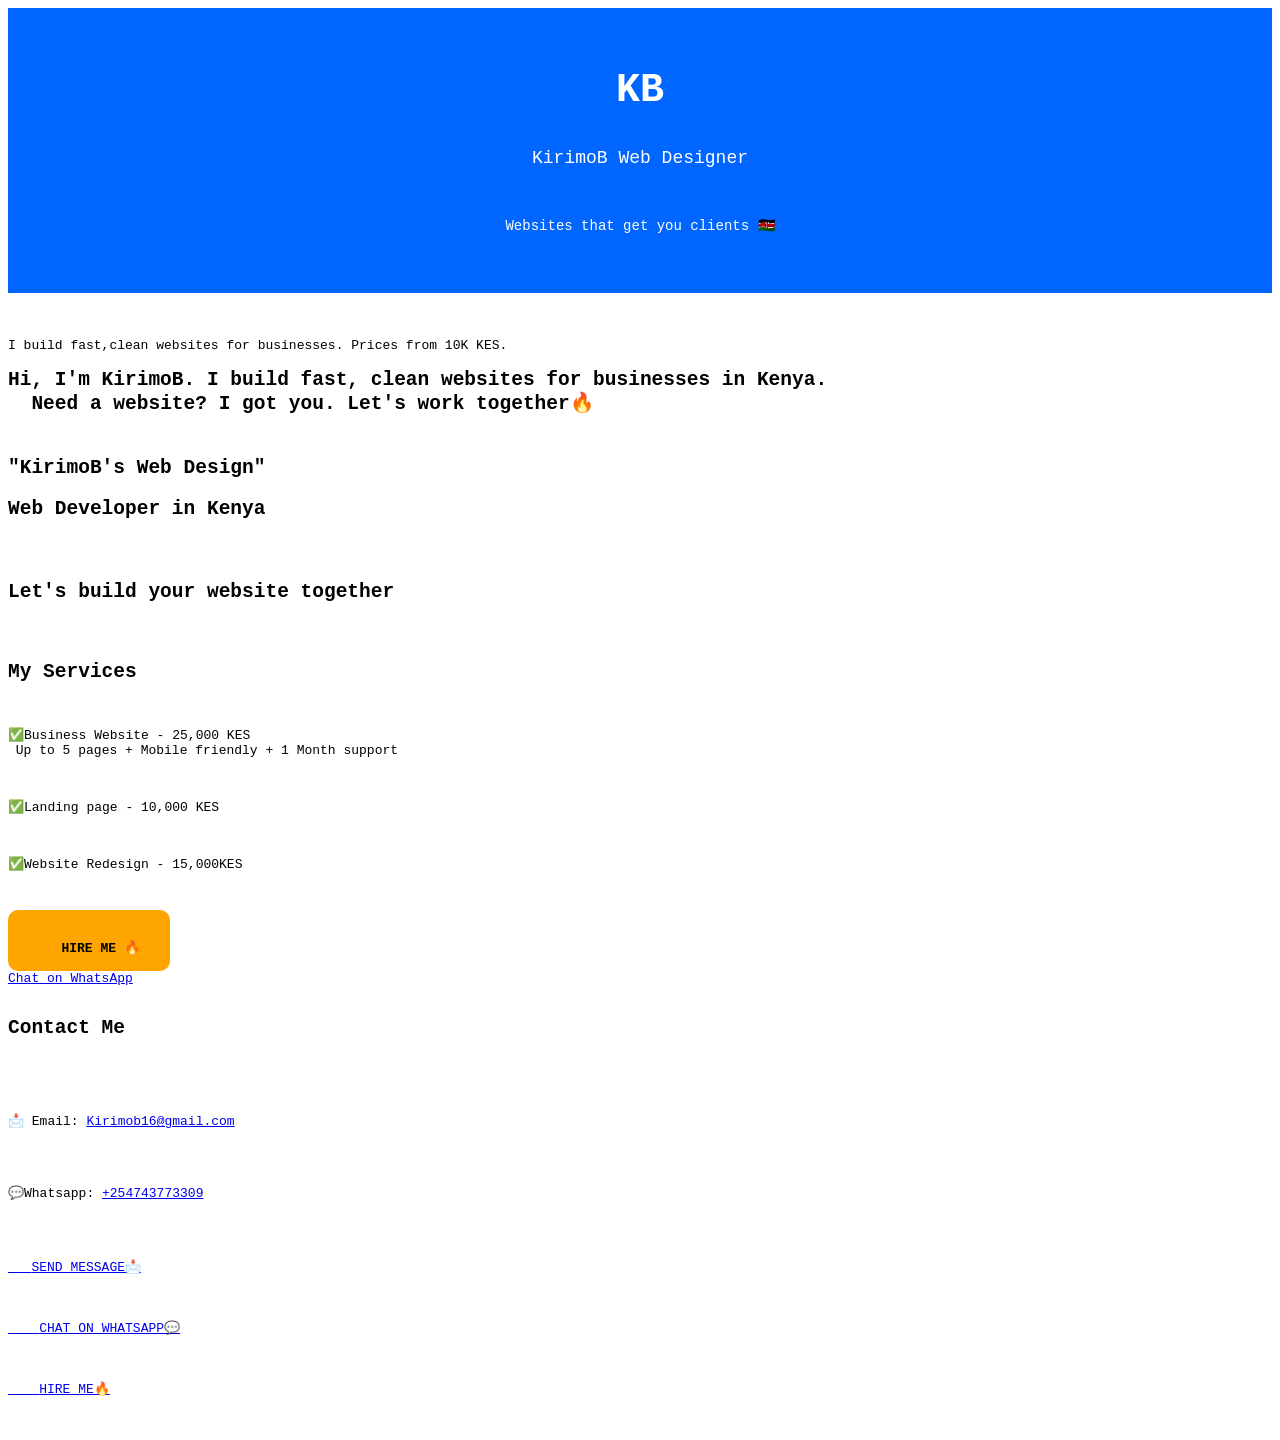
==== index.html @ 3100efc2 "Rename Notes-12-8-2026.html to index.html" ====
<html>
        <head><title>Downloaded HTML</title></head>
        <body>
            <pre style="white-space: pre-wrap; word-wrap: break-word;"><div style="text-align: center; padding: 30px; background: #0066ff; color: white;">
  <h1 style="font-size: 40px; margin: 0;">KB</h1>
  <p style="font-size: 18px; margin: 5px 0;">KirimoB Web Designer</p>
  <p style="font-size: 14px;">Websites that get you clients 🇰🇪</p>
</div>  

</h1>
I build fast,clean websites for businesses. Prices from 10K KES.
<h2>Hi, I'm KirimoB. I build fast, clean websites for businesses in Kenya.
  Need a website? I got you. Let's work together🔥</P>
"KirimoB's Web Design"
<p id="myText">Web Developer in Kenya</p>
<p>Let's build your website together</p>
<h2>My Services </h2>
<p>✅Business Website - 25,000 KES<br> Up to 5 pages + Mobile friendly + 1 Month support</p>
<p>✅Landing page - 10,000 KES</p>
<p>✅Website Redesign - 15,000KES</p>
<a href="https://wa.me/254743773309?text=Hi%20KirimoB%20I%20want%20to%20hire%20you"
   target="_blank"
   style="background: orange; color: black; padding: 15px 30px; border-radius: 10px; text-decoration: none; font-weight: bold; display: inline-block; margin-top: 10px;">
   HIRE ME 🔥
</a>  
<a href="https://wa.me/254743773309" target="_blank">Chat on WhatsApp</a>
<div class="contact">
<h2>Contact Me</h2>
   
  <p>📩 Email: <a href="mailto:Kirimob16@gmail.com">Kirimob16@gmail.com</a></p>
  <p>💬Whatsapp: <a href="https://wa.me/254743773309">+254743773309</a></p>
  
<a href="mailto:Kirimob16@gmail.com?subject=New%20website%20Inquiry&body=Hi%20KirimoB%20I%20need%20a%20website" class="btn-blue">
   SEND MESSAGE📩
</a>  
  
  <a href="https://wa.me/254743773309?text=Hi%20KirimoB" target="_blank" class="btn-green">
    CHAT ON WHATSAPP💬
</a>        
   
  <a href=https://wa.me/254743773309?text=Hi%20KirimoB%20I%20want%20to%20hire%20you" target="_blank" class="btn-orange">
    HIRE ME🔥
</a>                        
</div>                       </pre>
        </body>
    </html>
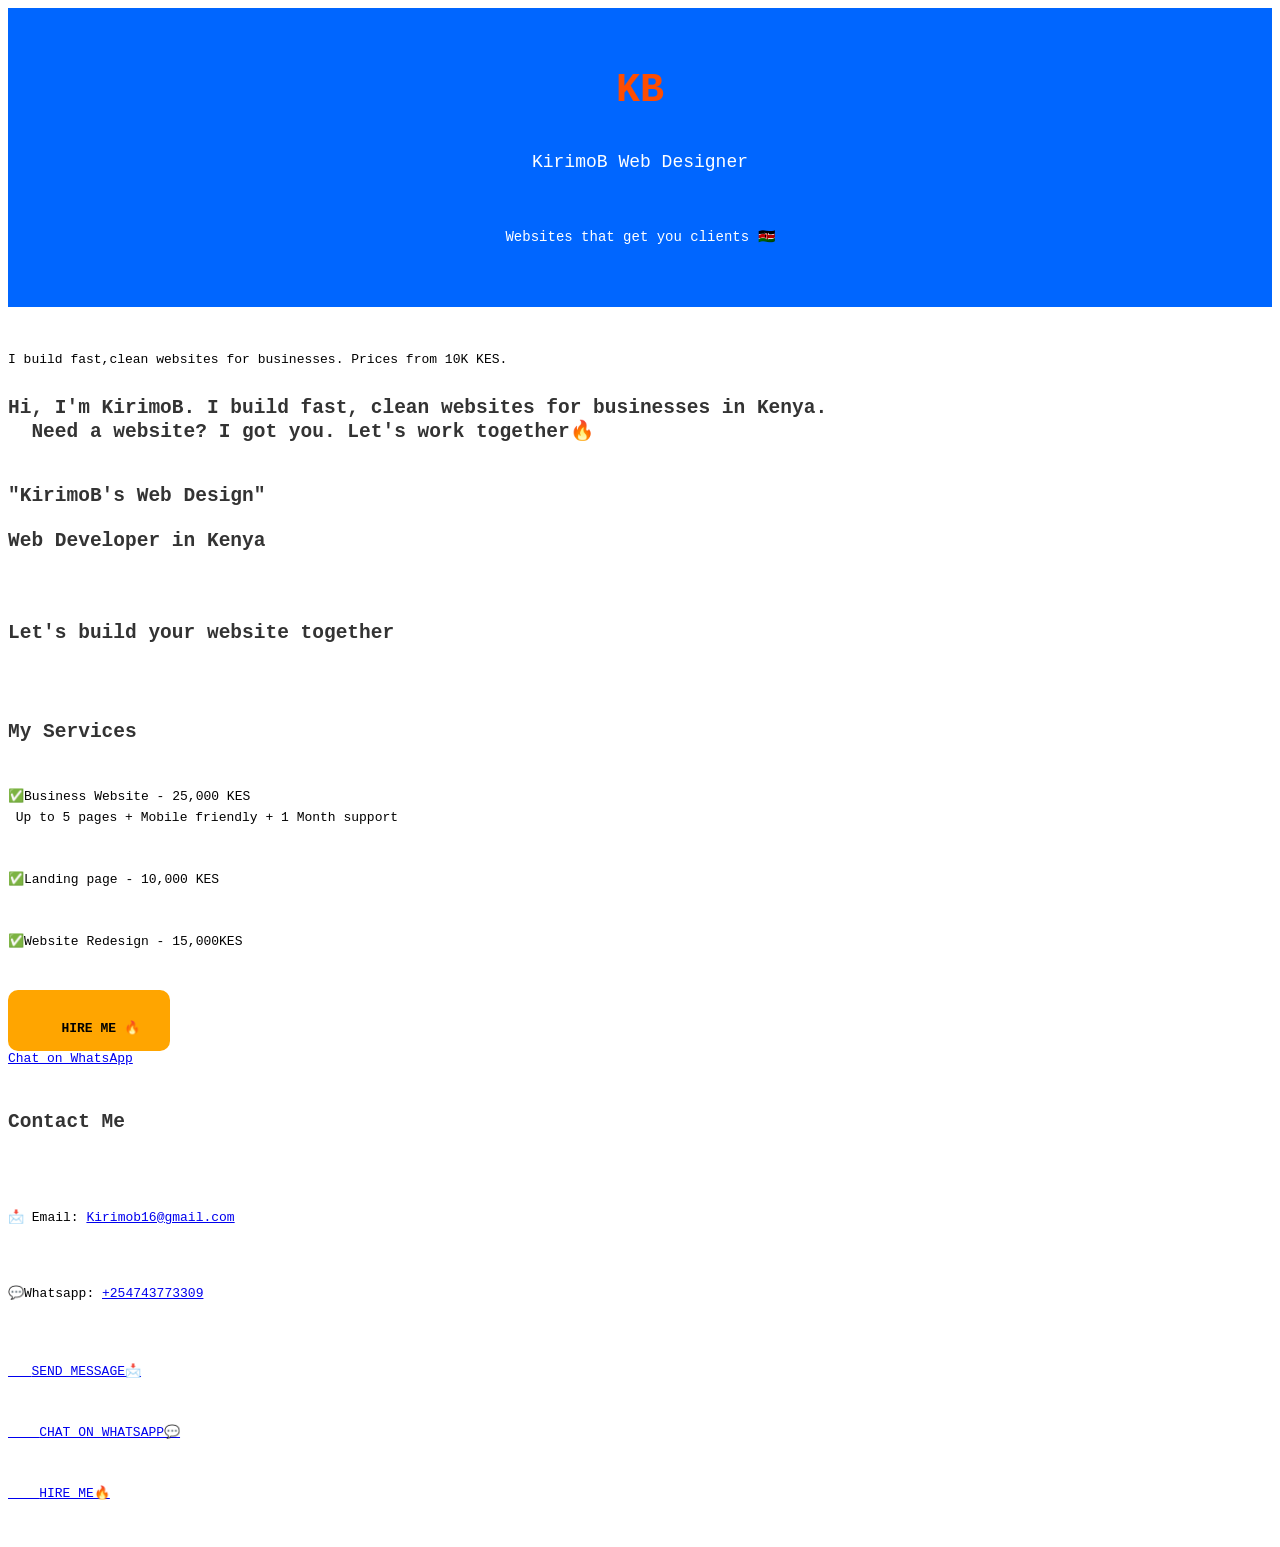
==== commit 4bacf582: "Update index.html" ====
--- a/index.html
+++ b/index.html
@@ -1,3 +1,4 @@
+<link rel="stylesheet" href="style.css">
 <html>
         <head><title>Downloaded HTML</title></head>
         <body>
--- a/style.css
+++ b/style.css
@@ -0,0 +1,88 @@
+<html>
+        <head><title>Downloaded HTML</title></head>
+        <body>
+            <pre style="white-space: pre-wrap; word-wrap: break-word;">body {
+  background: lightblue;
+  text-align: center;
+  font-family: Arial;
+  padding: 50px;
+}
+
+h1 {
+  color: #ff4d00;
+  font-size: 40px;
+}
+
+button {
+  background: darkblue;
+  color: white;
+  font-size: 20px;
+  padding: 15px 30px;
+  border: none;
+  border-radius: 10px;
+  margin-top: 20px;
+}
+img {
+  width: 200px;
+  border-radius: 50%;
+  margin-top: 20px;
+}
+h2 { 
+  color: #333;
+  margin-top: 30px;
+} 
+#hireBtn { 
+    background: gold;
+    color: black;
+    font-weight: bold;
+    font-size: 18px;
+    padding: 15px 30px;
+    border-radius: 10px;
+    margin-top: 10px;
+    curser: pointer;
+}
+#hireBtn:hover { 
+    background: orange;
+}
+p{ 
+   text-align: center
+   font-size: 20px;
+   line-height: 1.6;
+{ 
+ 
+.btn-orange { 
+  background: orange;
+  color: brown;
+  padding: 18px 35px;
+  border-radius: 15px;
+  text-decoration: none;
+  font-weight: bold;
+  font-size: 20px;
+  display: inline-block;
+  margin: 15px;
+}
+  
+  .btn-green{ 
+    background: #25D366;
+    color: white;
+    padding: 15px 30px;
+    border-radius: 10px;
+    text-decoration: none;
+    font-weight: bold;
+    display: inline-block;
+    margin: 10px;
+}
+
+  .btn-blue { 
+    background: #0066ff;
+    color: white;
+    padding: 15px 30px;
+    border-radius: 10px;
+    text-decoration: none;
+    font-weight: bold;
+    font-size: 18px;
+    display: inline-block;
+    margin: 10px;
+  }    </pre>
+        </body>
+    </html>
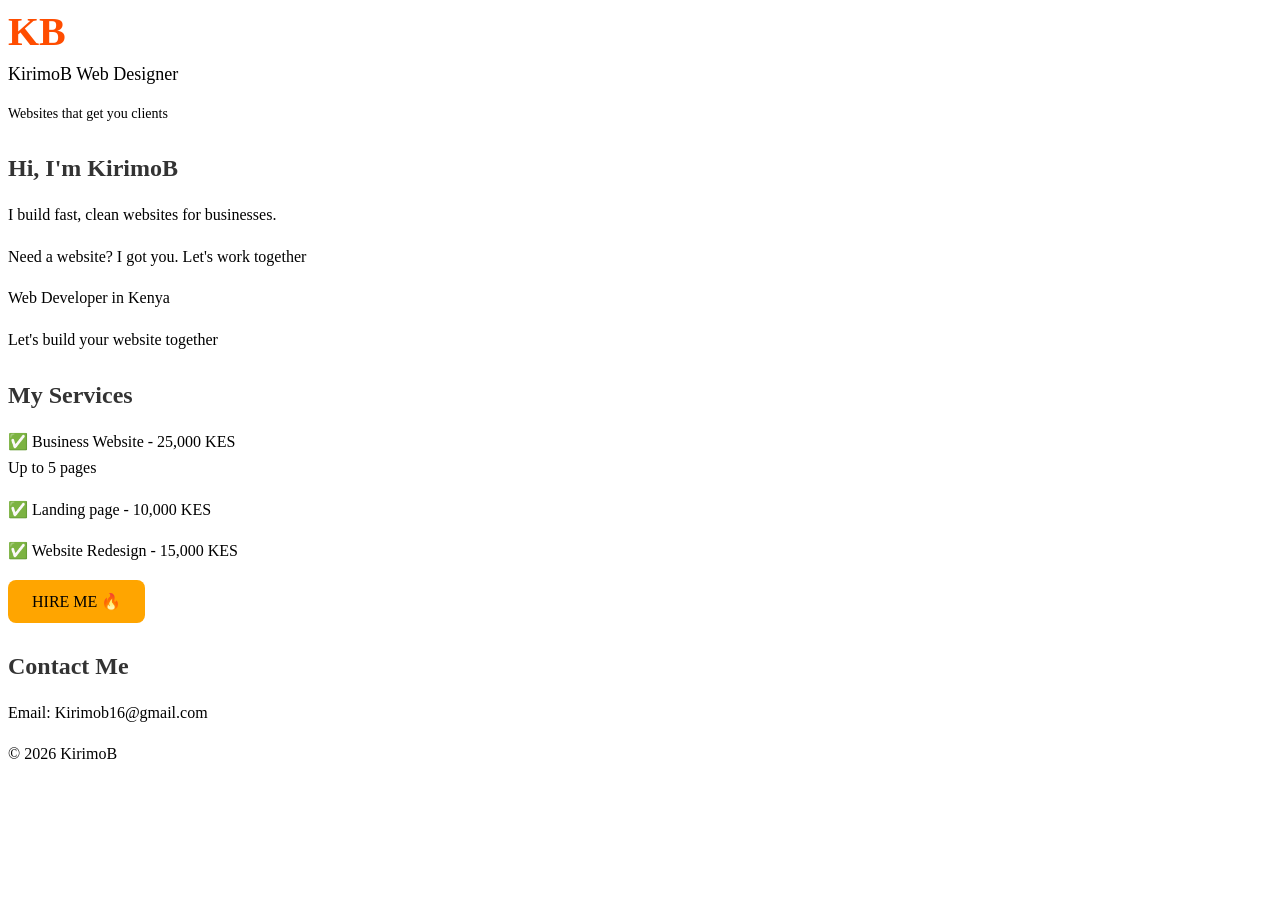
==== commit 2ab69b3d: "Update index.html" ====
--- a/index.html
+++ b/index.html
@@ -1,47 +1,47 @@
-<link rel="stylesheet" href="style.css">
 <html>
-        <head><title>Downloaded HTML</title></head>
-        <body>
-            <pre style="white-space: pre-wrap; word-wrap: break-word;"><div style="text-align: center; padding: 30px; background: #0066ff; color: white;">
-  <h1 style="font-size: 40px; margin: 0;">KB</h1>
-  <p style="font-size: 18px; margin: 5px 0;">KirimoB Web Designer</p>
-  <p style="font-size: 14px;">Websites that get you clients 🇰🇪</p>
-</div>  
+<head>
+  <title>KirimoB Web Designer | Web Development Kenya</title>
+  <link rel="stylesheet" href="style.css">
+</head>
+<body>
 
-</h1>
-I build fast,clean websites for businesses. Prices from 10K KES.
-<h2>Hi, I'm KirimoB. I build fast, clean websites for businesses in Kenya.
-  Need a website? I got you. Let's work together🔥</P>
-"KirimoB's Web Design"
-<p id="myText">Web Developer in Kenya</p>
-<p>Let's build your website together</p>
-<h2>My Services </h2>
-<p>✅Business Website - 25,000 KES<br> Up to 5 pages + Mobile friendly + 1 Month support</p>
-<p>✅Landing page - 10,000 KES</p>
-<p>✅Website Redesign - 15,000KES</p>
-<a href="https://wa.me/254743773309?text=Hi%20KirimoB%20I%20want%20to%20hire%20you"
-   target="_blank"
-   style="background: orange; color: black; padding: 15px 30px; border-radius: 10px; text-decoration: none; font-weight: bold; display: inline-block; margin-top: 10px;">
-   HIRE ME 🔥
-</a>  
-<a href="https://wa.me/254743773309" target="_blank">Chat on WhatsApp</a>
-<div class="contact">
-<h2>Contact Me</h2>
-   
-  <p>📩 Email: <a href="mailto:Kirimob16@gmail.com">Kirimob16@gmail.com</a></p>
-  <p>💬Whatsapp: <a href="https://wa.me/254743773309">+254743773309</a></p>
-  
-<a href="mailto:Kirimob16@gmail.com?subject=New%20website%20Inquiry&body=Hi%20KirimoB%20I%20need%20a%20website" class="btn-blue">
-   SEND MESSAGE📩
-</a>  
-  
-  <a href="https://wa.me/254743773309?text=Hi%20KirimoB" target="_blank" class="btn-green">
-    CHAT ON WHATSAPP💬
-</a>        
-   
-  <a href=https://wa.me/254743773309?text=Hi%20KirimoB%20I%20want%20to%20hire%20you" target="_blank" class="btn-orange">
-    HIRE ME🔥
-</a>                        
-</div>                       </pre>
-        </body>
-    </html>
+  <header>
+    <h1 style="font-size: 40px; margin: 0;">KB</h1>
+    <p style="font-size: 18px; margin: 5px 0;">KirimoB Web Designer</p>
+    <p style="font-size: 14px;">Websites that get you clients</p>
+  </header>
+
+  <section>
+    <h2>Hi, I'm KirimoB</h2>
+    <p>I build fast, clean websites for businesses.</p>
+    <p>Need a website? I got you. Let's work together</p>
+    <p>Web Developer in Kenya</p>
+    <p>Let's build your website together</p>
+  </section>
+
+  <section>
+    <h2>My Services</h2>
+    <p>✅ Business Website - 25,000 KES<br> Up to 5 pages</p>
+    <p>✅ Landing page - 10,000 KES</p>
+    <p>✅ Website Redesign - 15,000 KES</p>
+  </section>
+
+  <section>
+    <a href="https://wa.me/254743773309?text=Hi%20KirimoB%20I%20need%20a%20website" 
+       target="_blank" 
+       style="background: orange; color: black; padding: 12px 24px; border-radius: 8px; text-decoration: none; display: inline-block;">
+      HIRE ME 🔥
+    </a>
+  </section>
+
+  <div class="contact">
+    <h2>Contact Me</h2>
+    <p>Email: Kirimob16@gmail.com</p>
+  </div>
+
+  <footer>
+    <p>© 2026 KirimoB</p>
+  </footer>
+
+</body>
+</html>
--- a/style.css
+++ b/style.css
@@ -1,5 +1,5 @@
 <html>
-        <head><title>Downloaded HTML</title></head>
+        <head><title>KirimoB Web Designer | Web Developer in Kenya</title></head>
         <body>
             <pre style="white-space: pre-wrap; word-wrap: break-word;">body {
   background: lightblue;
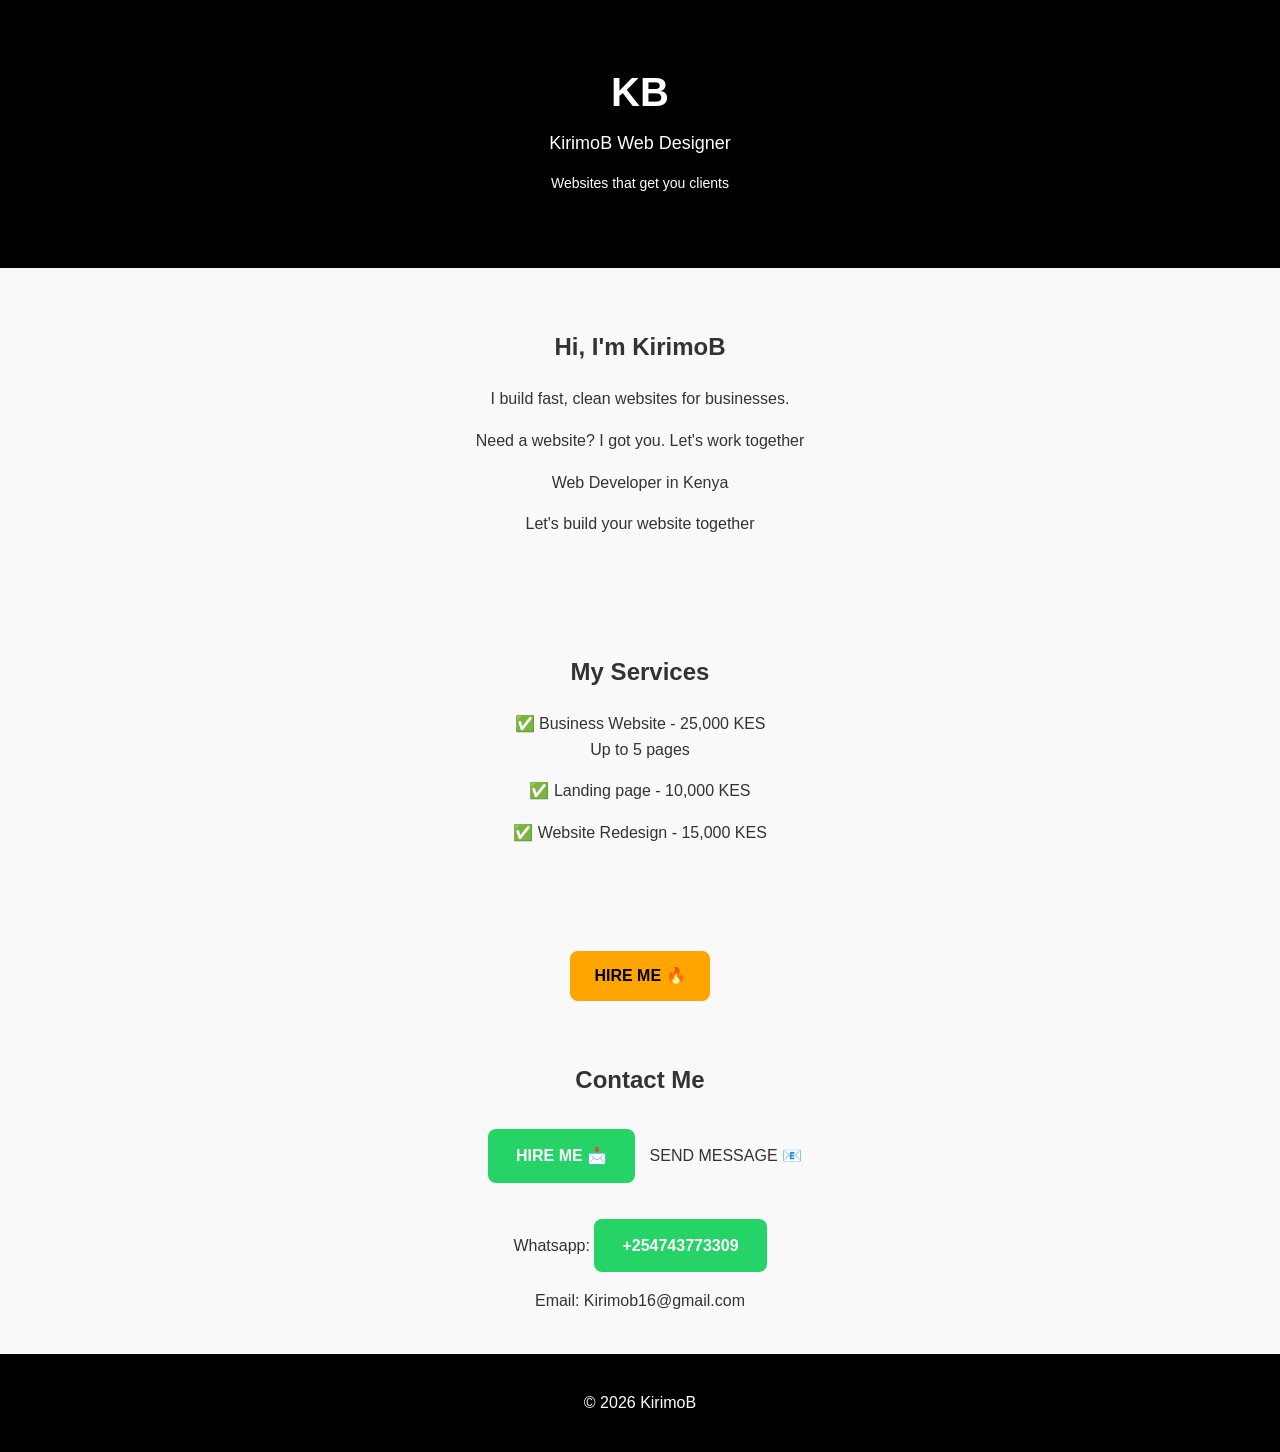
==== commit b389d795: "Update index.html" ====
--- a/index.html
+++ b/index.html
@@ -35,10 +35,23 @@
   </section>
 
   <div class="contact">
-    <h2>Contact Me</h2>
-    <p>Email: Kirimob16@gmail.com</p>
-  </div>
+  <h2>Contact Me</h2>
+    
+  <a href="https://wa.me/254743773309?text=Hi%20KirimoB%20I%20need%20a%20website" 
+     target="_blank" 
+     style="background: #25D366; color: white; padding: 14px 28px; border-radius: 8px; text-decoration: none; display: inline-block; font-weight: bold; margin: 10px;">
+     HIRE ME 📩
+  </a>
 
+  <!-
+  <a href="mailto:Kirimob16@gmail.com?subject=Website%20Inquiry&body=Hi%20KirimoB,%20I%20need%20a%20website" 
+     style="background: #007BFF; color: white; padding: 14px 28px; border-radius: 8px; text-decoration: none; display: inline-block; font-weight: bold; margin: 10px;">
+     SEND MESSAGE 📧
+  </a>
+
+  <p>Whatsapp: <a href="https://wa.me/254743773309">+254743773309</a></p>
+  <p>Email: Kirimob16@gmail.com</p>
+</div>
   <footer>
     <p>© 2026 KirimoB</p>
   </footer>
--- a/style.css
+++ b/style.css
@@ -1,88 +1,43 @@
-<html>
-        <head><title>KirimoB Web Designer | Web Developer in Kenya</title></head>
-        <body>
-            <pre style="white-space: pre-wrap; word-wrap: break-word;">body {
-  background: lightblue;
+body {
+  font-family: Arial, sans-serif;
+  margin: 0;
+  padding: 0;
+  line-height: 1.6;
+  background: #f9f9f9;
+  color: #333;
   text-align: center;
-  font-family: Arial;
-  padding: 50px;
 }
 
-h1 {
-  color: #ff4d00;
-  font-size: 40px;
+header {
+  background: #000;
+  color: white;
+  padding: 60px 20px;
 }
 
-button {
-  background: darkblue;
+section {
+  padding: 40px 20px;
+  max-width: 800px;
+  margin: auto;
+}
+
+a {
+  background: #25D366;
   color: white;
-  font-size: 20px;
-  padding: 15px 30px;
-  border: none;
-  border-radius: 10px;
-  margin-top: 20px;
-}
-img {
-  width: 200px;
-  border-radius: 50%;
-  margin-top: 20px;
-}
-h2 { 
-  color: #333;
-  margin-top: 30px;
-} 
-#hireBtn { 
-    background: gold;
-    color: black;
-    font-weight: bold;
-    font-size: 18px;
-    padding: 15px 30px;
-    border-radius: 10px;
-    margin-top: 10px;
-    curser: pointer;
-}
-#hireBtn:hover { 
-    background: orange;
-}
-p{ 
-   text-align: center
-   font-size: 20px;
-   line-height: 1.6;
-{ 
- 
-.btn-orange { 
-  background: orange;
-  color: brown;
-  padding: 18px 35px;
-  border-radius: 15px;
+  padding: 14px 28px;
+  border-radius: 8px;
   text-decoration: none;
   font-weight: bold;
-  font-size: 20px;
   display: inline-block;
-  margin: 15px;
-}
-  
-  .btn-green{ 
-    background: #25D366;
-    color: white;
-    padding: 15px 30px;
-    border-radius: 10px;
-    text-decoration: none;
-    font-weight: bold;
-    display: inline-block;
-    margin: 10px;
+  margin-top: 10px;
 }
 
-  .btn-blue { 
-    background: #0066ff;
-    color: white;
-    padding: 15px 30px;
-    border-radius: 10px;
-    text-decoration: none;
-    font-weight: bold;
-    font-size: 18px;
-    display: inline-block;
-    margin: 10px;
-  }    </pre>
-        </body>
-    </html>
+a:hover {
+  background: #128C7E;
+}
+
+footer {
+  background: #000;
+  color: white;
+  padding: 20px;
+  margin-top: 40px;
+}
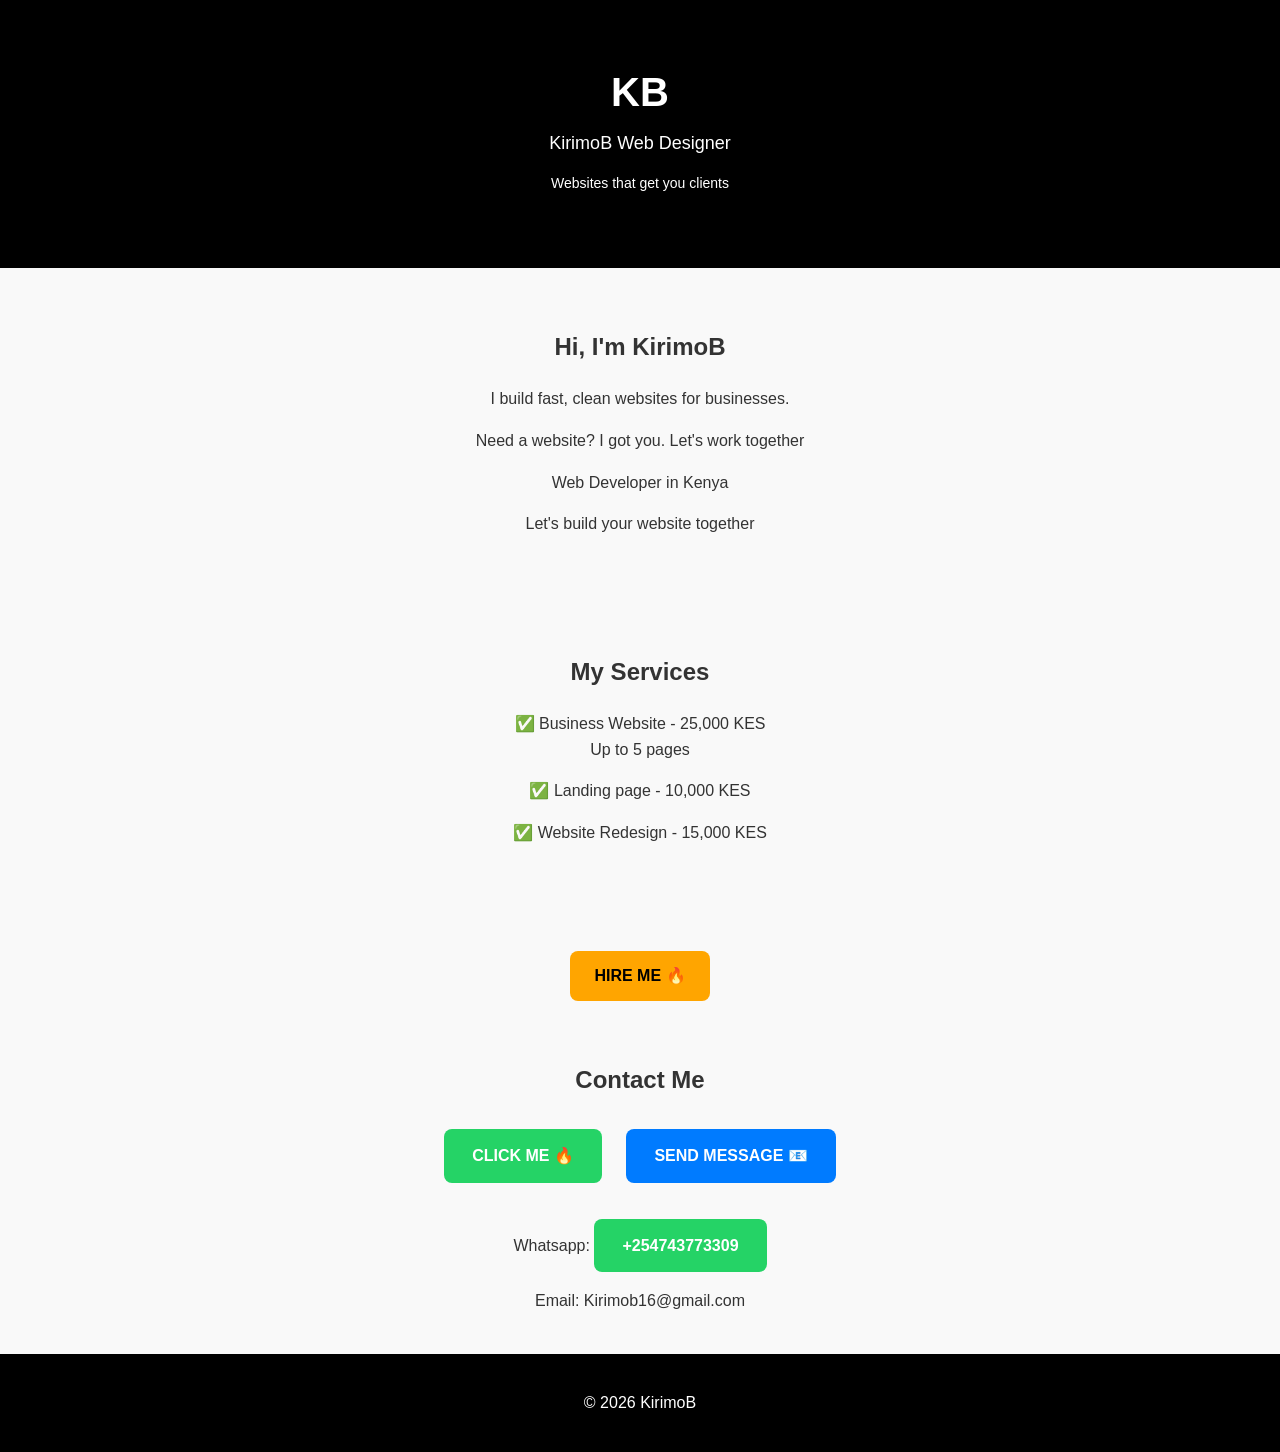
==== commit 101fc6fc: "Update index.html" ====
--- a/index.html
+++ b/index.html
@@ -36,16 +36,17 @@
 
   <div class="contact">
   <h2>Contact Me</h2>
-    
+
+  
   <a href="https://wa.me/254743773309?text=Hi%20KirimoB%20I%20need%20a%20website" 
      target="_blank" 
-     style="background: #25D366; color: white; padding: 14px 28px; border-radius: 8px; text-decoration: none; display: inline-block; font-weight: bold; margin: 10px;">
-     HIRE ME 📩
+     style="background: #25D366; color: white; padding: 14px 28px; border-radius: 8px; text-decoration: none; font-weight: bold; margin: 10px; display: inline-block;">
+     CLICK ME 🔥
   </a>
 
-  <!-
+  
   <a href="mailto:Kirimob16@gmail.com?subject=Website%20Inquiry&body=Hi%20KirimoB,%20I%20need%20a%20website" 
-     style="background: #007BFF; color: white; padding: 14px 28px; border-radius: 8px; text-decoration: none; display: inline-block; font-weight: bold; margin: 10px;">
+     style="background: #007BFF; color: white; padding: 14px 28px; border-radius: 8px; text-decoration: none; font-weight: bold; margin: 10px; display: inline-block;">
      SEND MESSAGE 📧
   </a>
 
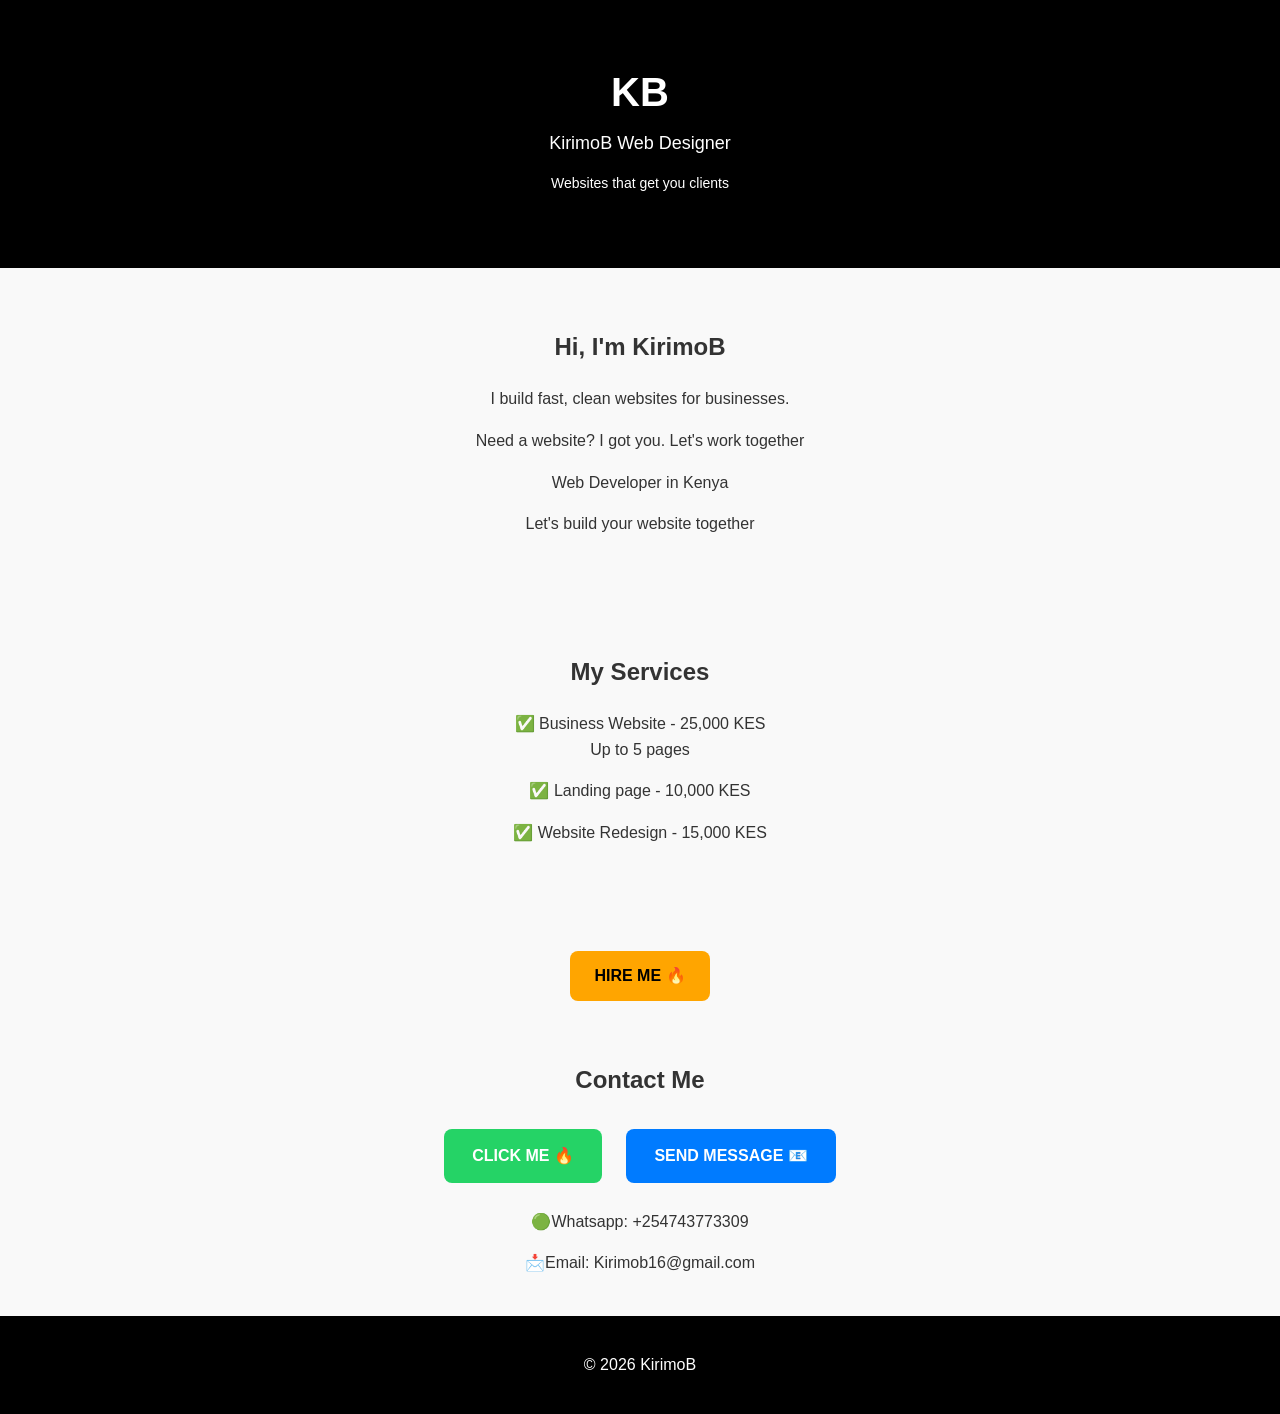
==== commit 4b8eb084: "Update index.html" ====
--- a/index.html
+++ b/index.html
@@ -50,8 +50,8 @@
      SEND MESSAGE 📧
   </a>
 
-  <p>Whatsapp: <a href="https://wa.me/254743773309">+254743773309</a></p>
-  <p>Email: Kirimob16@gmail.com</p>
+  <p>🟢Whatsapp: +254743773309</p>
+  <p>📩Email: Kirimob16@gmail.com</p>
 </div>
   <footer>
     <p>© 2026 KirimoB</p>
